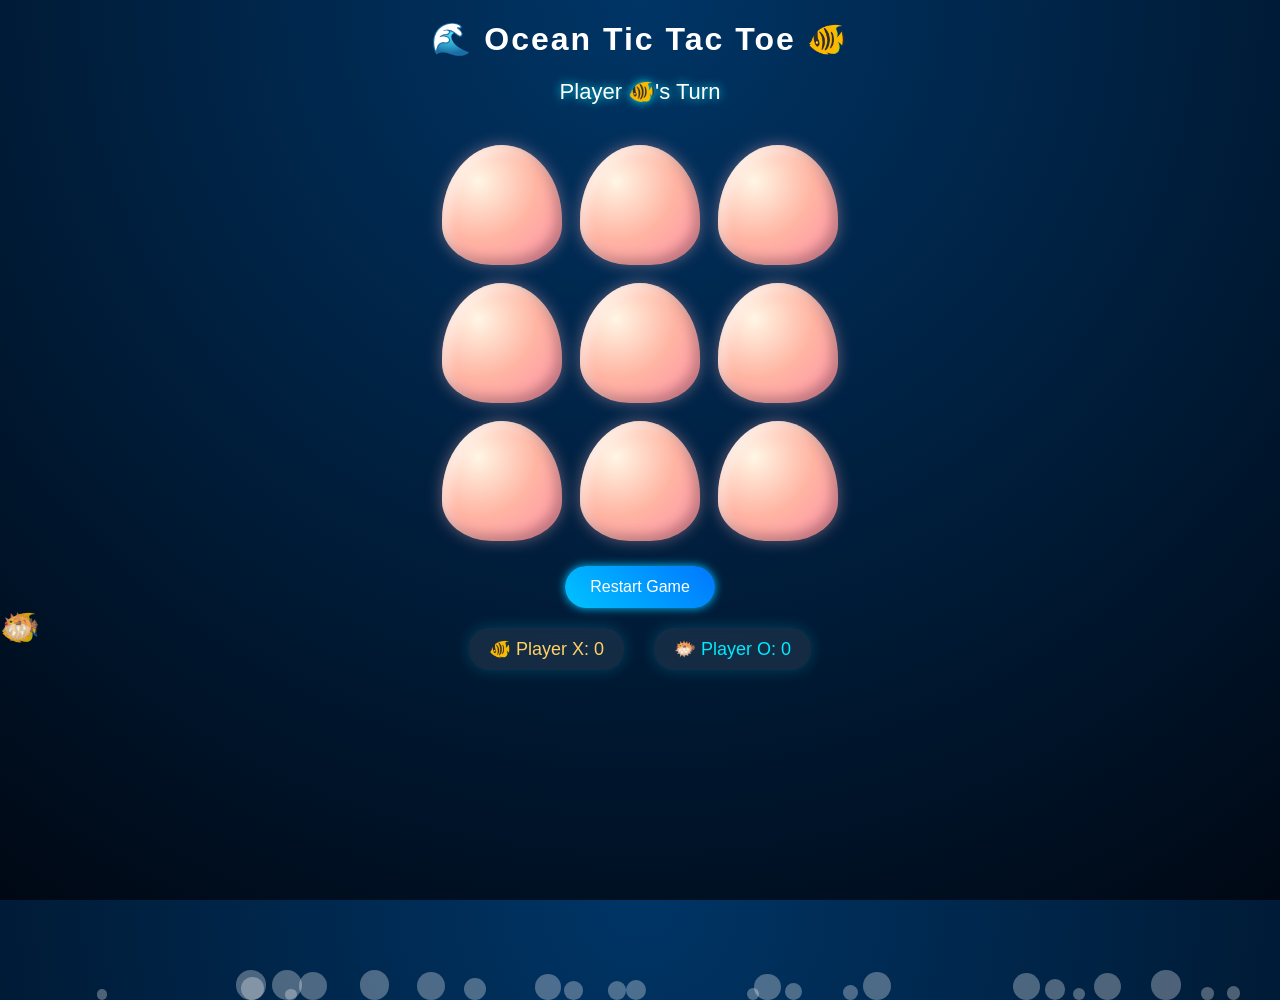
==== style.html @ 43e35708 "Add files via upload" ====
<!DOCTYPE html>
<html lang="en">
<head>
  <meta charset="UTF-8">
  <title>Ocean Tic Tac Toe 🌊🐠</title>
  <link rel="stylesheet" href="style.css">
</head>
<body>

  <h1>🌊 Ocean Tic Tac Toe 🐠</h1>
  <div id="status">Player 🐠's Turn</div>

  <!-- 🐚 GAME BOARD -->
  <div class="board">
    <div class="cell" data-index="0"></div>
    <div class="cell" data-index="1"></div>
    <div class="cell" data-index="2"></div>
    <div class="cell" data-index="3"></div>
    <div class="cell" data-index="4"></div>
    <div class="cell" data-index="5"></div>
    <div class="cell" data-index="6"></div>
    <div class="cell" data-index="7"></div>
    <div class="cell" data-index="8"></div>
  </div>

  <!-- 🔁 RESTART BUTTON -->
  <button onclick="restartGame()">Restart Game</button>

  <!-- 🐟 SWIMMING FISH -->
  <div class="fish">🐟</div>
  <div class="fish">🐠</div>
  <div class="fish">🐡</div>
  <div class="scoreboard">
  <div class="score x-score">
    🐠 Player X: <span id="scoreX">0</span>
  </div>
  <div class="score o-score">
    🐡 Player O: <span id="scoreO">0</span>
  </div>
</div>

  <!-- 🔊 SOUND EFFECTS -->
  <!-- Create a folder named "sounds" and add these files -->
  <audio id="clickSound" src="waterdrop.mp3"></audio>
  <audio id="winSound" src="win.mp3"></audio>

  <!-- 🫧 BUBBLE SCRIPT -->
  <script>
    // create bubbles dynamically
    for (let i = 0; i < 25; i++) {
      const bubble = document.createElement("div");
      bubble.classList.add("bubble");

      bubble.style.left = Math.random() * 100 + "vw";
      bubble.style.animationDuration = (5 + Math.random() * 5) + "s";
      bubble.style.width = bubble.style.height = (10 + Math.random() * 20) + "px";

      document.body.appendChild(bubble);
    }
  </script>

  <!-- 🎮 GAME SCRIPT -->
  <script src="script.js"></script>

</body>
</html>
---- style.css ----
/* 🌊 BODY */
/* 🌊 BODY */
body {
  margin: 0;
  font-family: 'Poppins', sans-serif;
  text-align: center;
  background: radial-gradient(circle at top, #003566, #000814);
  color: white;
  overflow: hidden;
}
html, body {
  height: 100%;
  margin: 0;
}
/* HEADING */
h1 {
  margin-top: 20px;
  letter-spacing: 2px;
}

/* STATUS */
#status {
  margin: 10px;
  font-size: 22px;
  text-shadow: 0 0 10px #00eaff;
}

/* BOARD */
.board {
  display: grid;
  grid-template-columns: repeat(3, 120px);
  gap: 18px;
  justify-content: center;
  margin-top: 40px;
}
/* 🏆 SCOREBOARD */
.scoreboard {
  display: flex;
  justify-content: center;
  gap: 30px;
  margin-top: 20px;
}

/* individual score cards */
.score {
  padding: 10px 20px;
  border-radius: 20px;

  background: rgba(255, 255, 255, 0.08);
  backdrop-filter: blur(10px);

  box-shadow: 0 0 15px rgba(0, 234, 255, 0.2);
  font-size: 18px;
}

/* highlight players */
.x-score {
  color: #ffd166;
}

.o-score {
  color: #00eaff;
}

/* 🐚✨ BEAUTIFUL SHELL CELLS */
.cell {
  width: 120px;
  height: 120px;

  /* shell gradient */
  background: radial-gradient(circle at 30% 30%, #fff6e5, #ffb4a2, #ff8fab);

  /* shell shape */
  border-radius: 60% 60% 50% 50% / 75% 75% 40% 40%;

  display: flex;
  align-items: center;
  justify-content: center;

  font-size: 42px;
  cursor: pointer;

  /* 3D + glow */
  box-shadow:
    inset -6px -6px 12px rgba(0,0,0,0.25),
    inset 6px 6px 12px rgba(255,255,255,0.5),
    0 0 15px rgba(255, 182, 193, 0.4);

  transition: all 0.3s ease;
}

/* hover effect */
.cell:hover {
  transform: scale(1.1) rotate(-3deg);
  box-shadow:
    0 0 25px #ffb4a2,
    0 0 45px #ff8fab;
}

/* click press effect */
.cell:active {
  transform: scale(0.95);
}

/* ✨ WIN GLOW EFFECT */
.win {
  animation: winGlow 1s infinite alternate;
}

@keyframes winGlow {
  from {
    box-shadow: 0 0 15px #00eaff, 0 0 30px #00eaff;
  }
  to {
    box-shadow: 0 0 35px #00eaff, 0 0 70px #00eaff;
  }
}

/* BUTTON */
button {
  margin-top: 25px;
  padding: 12px 25px;
  border: none;
  background: linear-gradient(45deg, #00c3ff, #0077ff);
  color: white;
  font-size: 16px;
  border-radius: 25px;
  cursor: pointer;
  box-shadow: 0 0 10px #00c3ff;
  transition: 0.3s;
}

button:hover {
  transform: scale(1.1);
  box-shadow: 0 0 20px #00eaff;
}

/* 🫧 BUBBLES */
.bubble {
  position: absolute;
  bottom: -100px;
  background: rgba(255,255,255,0.3);
  border-radius: 50%;
  animation: rise linear infinite;
}

/* bubble animation */
@keyframes rise {
  0% {
    transform: translateY(0) scale(1);
    opacity: 0.6;
  }
  100% {
    transform: translateY(-110vh) scale(1.5);
    opacity: 0;
  }
}

/* 🐟 SWIMMING FISH */
.fish {
  position: fixed;
  font-size: 32px;
  opacity: 0.85;
  animation: swim linear infinite;
}

/* different fish paths */
.fish:nth-child(1) {
  top: 20%;
  animation-duration: 14s;
}
.fish:nth-child(2) {
  top: 50%;
  animation-duration: 18s;
}
.fish:nth-child(3) {
  top: 75%;
  animation-duration: 22s;
}

/* swim animation */
@keyframes swim {
  0% {
    left: -10%;
    transform: scaleX(1);
  }
  50% {
    transform: scaleX(1.2);
  }
  100% {
    left: 110%;
    transform: scaleX(1);
  }
}
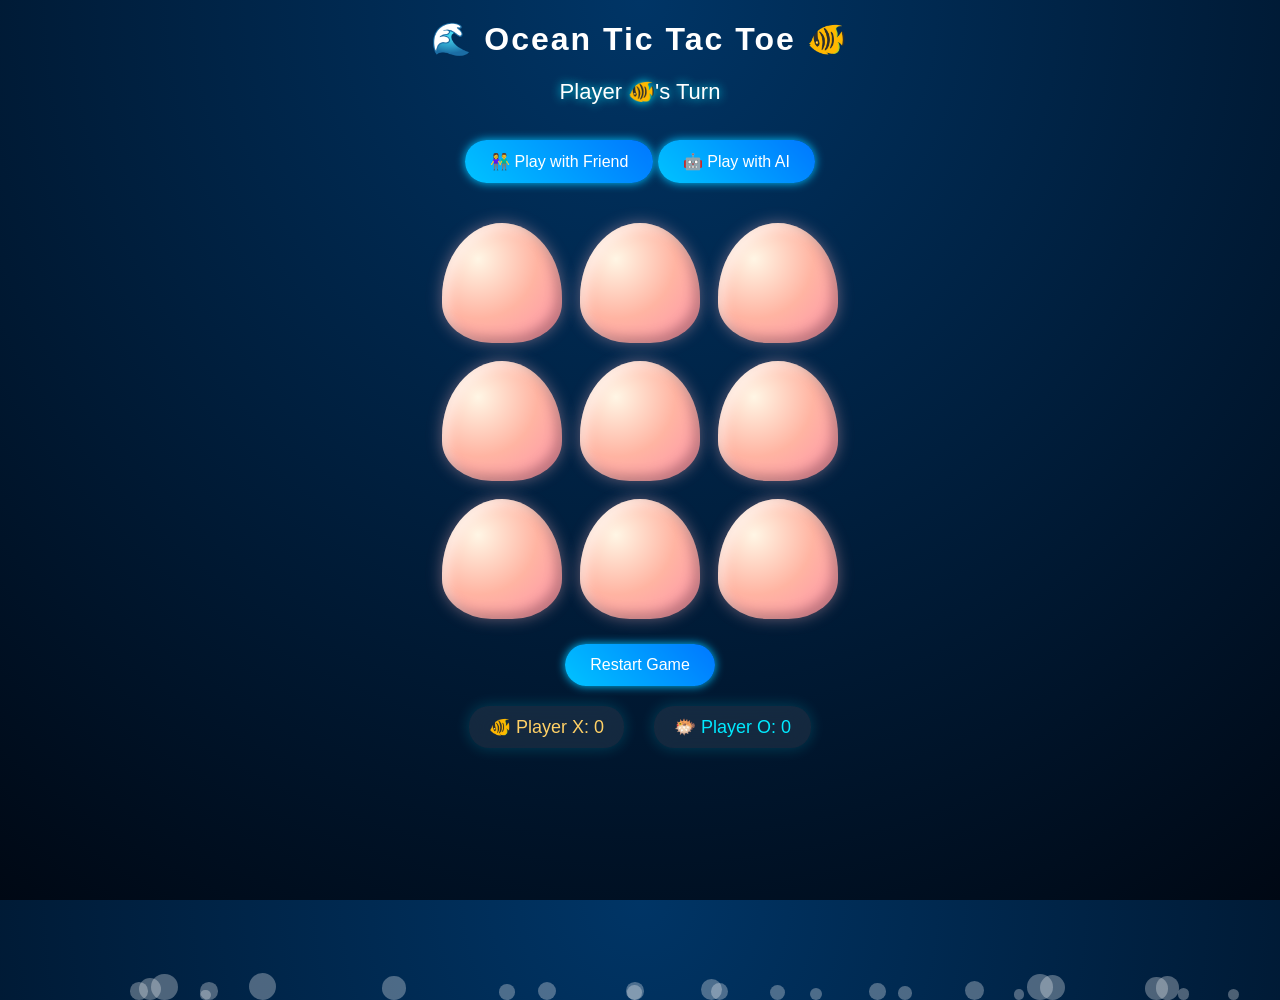
==== commit f9488c74: "Add files via upload" ====
--- a/style.html
+++ b/style.html
@@ -2,15 +2,19 @@
 <html lang="en">
 <head>
   <meta charset="UTF-8">
-  <title>Ocean Tic Tac Toe 🌊🐠</title>
+  <title>Ocean Tic Tac Toe </title>
   <link rel="stylesheet" href="style.css">
 </head>
 <body>
 
   <h1>🌊 Ocean Tic Tac Toe 🐠</h1>
   <div id="status">Player 🐠's Turn</div>
+  <div class="mode-select">
+  <button onclick="setMode('friend')">👫 Play with Friend</button>
+  <button onclick="setMode('ai')">🤖 Play with AI</button>
+</div>
 
-  <!-- 🐚 GAME BOARD -->
+  <!--  GAME BOARD -->
   <div class="board">
     <div class="cell" data-index="0"></div>
     <div class="cell" data-index="1"></div>
@@ -23,13 +27,11 @@
     <div class="cell" data-index="8"></div>
   </div>
 
-  <!-- 🔁 RESTART BUTTON -->
+  <!-- RESTART BUTTON -->
   <button onclick="restartGame()">Restart Game</button>
 
-  <!-- 🐟 SWIMMING FISH -->
-  <div class="fish">🐟</div>
-  <div class="fish">🐠</div>
-  <div class="fish">🐡</div>
+  <!--  SWIMMING FISH -->
+  
   <div class="scoreboard">
   <div class="score x-score">
     🐠 Player X: <span id="scoreX">0</span>
@@ -39,27 +41,30 @@
   </div>
 </div>
 
-  <!-- 🔊 SOUND EFFECTS -->
+  <!--  SOUND EFFECTS -->
   <!-- Create a folder named "sounds" and add these files -->
-  <audio id="clickSound" src="waterdrop.mp3"></audio>
-  <audio id="winSound" src="win.mp3"></audio>
+  <audio id="clickSound" src="sound/waterdrop.mp3"></audio>
+  <audio id="winSound" src="sound/win.mp3"></audio>
+  <audio id="drawsound" src="sound/draw.mp3"></audio>
 
-  <!-- 🫧 BUBBLE SCRIPT -->
+  <!--  BUBBLE SCRIPT -->
   <script>
-    // create bubbles dynamically
-    for (let i = 0; i < 25; i++) {
-      const bubble = document.createElement("div");
-      bubble.classList.add("bubble");
+    
+  // create bubbles dynamically
+  for (let i = 0; i < 25; i++) {
+    const bubble = document.createElement("div");
+    bubble.classList.add("bubble");
 
-      bubble.style.left = Math.random() * 100 + "vw";
-      bubble.style.animationDuration = (5 + Math.random() * 5) + "s";
-      bubble.style.width = bubble.style.height = (10 + Math.random() * 20) + "px";
+    bubble.style.left = Math.random() * 100 + "vw";
+    bubble.style.animationDuration = (5 + Math.random() * 5) + "s";
+    bubble.style.width = bubble.style.height = (10 + Math.random() * 20) + "px";
 
-      document.body.appendChild(bubble);
-    }
-  </script>
+    document.body.appendChild(bubble);
+  }
+</script>
+  
 
-  <!-- 🎮 GAME SCRIPT -->
+  <!--  GAME SCRIPT -->
   <script src="script.js"></script>
 
 </body>
--- a/style.css
+++ b/style.css
@@ -1,5 +1,5 @@
-/* 🌊 BODY */
-/* 🌊 BODY */
+
+/*  BODY */
 body {
   margin: 0;
   font-family: 'Poppins', sans-serif;
@@ -33,7 +33,7 @@
   justify-content: center;
   margin-top: 40px;
 }
-/* 🏆 SCOREBOARD */
+/* SCOREBOARD */
 .scoreboard {
   display: flex;
   justify-content: center;
@@ -62,7 +62,7 @@
   color: #00eaff;
 }
 
-/* 🐚✨ BEAUTIFUL SHELL CELLS */
+/* CELLS */
 .cell {
   width: 120px;
   height: 120px;
@@ -102,7 +102,7 @@
   transform: scale(0.95);
 }
 
-/* ✨ WIN GLOW EFFECT */
+/* EFFECT */
 .win {
   animation: winGlow 1s infinite alternate;
 }
@@ -135,7 +135,7 @@
   box-shadow: 0 0 20px #00eaff;
 }
 
-/* 🫧 BUBBLES */
+/*  BUBBLES */
 .bubble {
   position: absolute;
   bottom: -100px;
@@ -156,13 +156,7 @@
   }
 }
 
-/* 🐟 SWIMMING FISH */
-.fish {
-  position: fixed;
-  font-size: 32px;
-  opacity: 0.85;
-  animation: swim linear infinite;
-}
+
 
 /* different fish paths */
 .fish:nth-child(1) {
